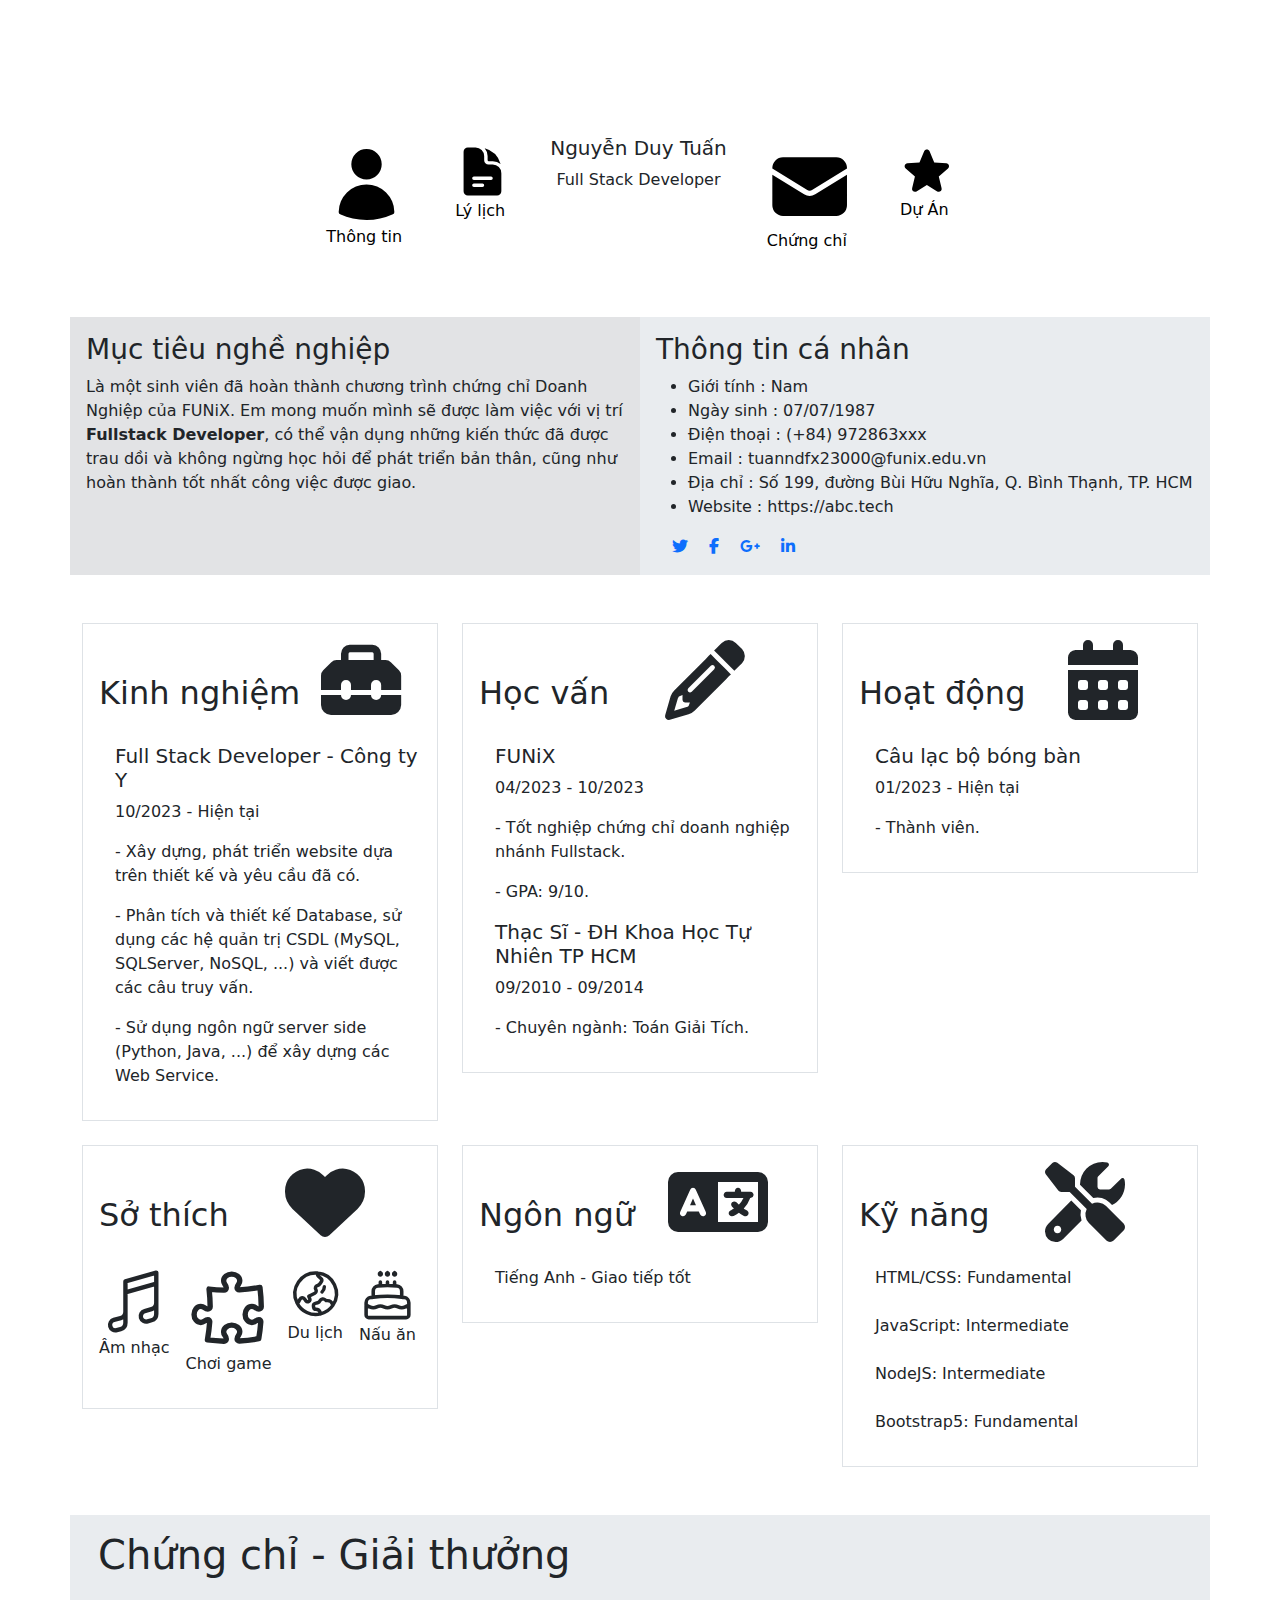
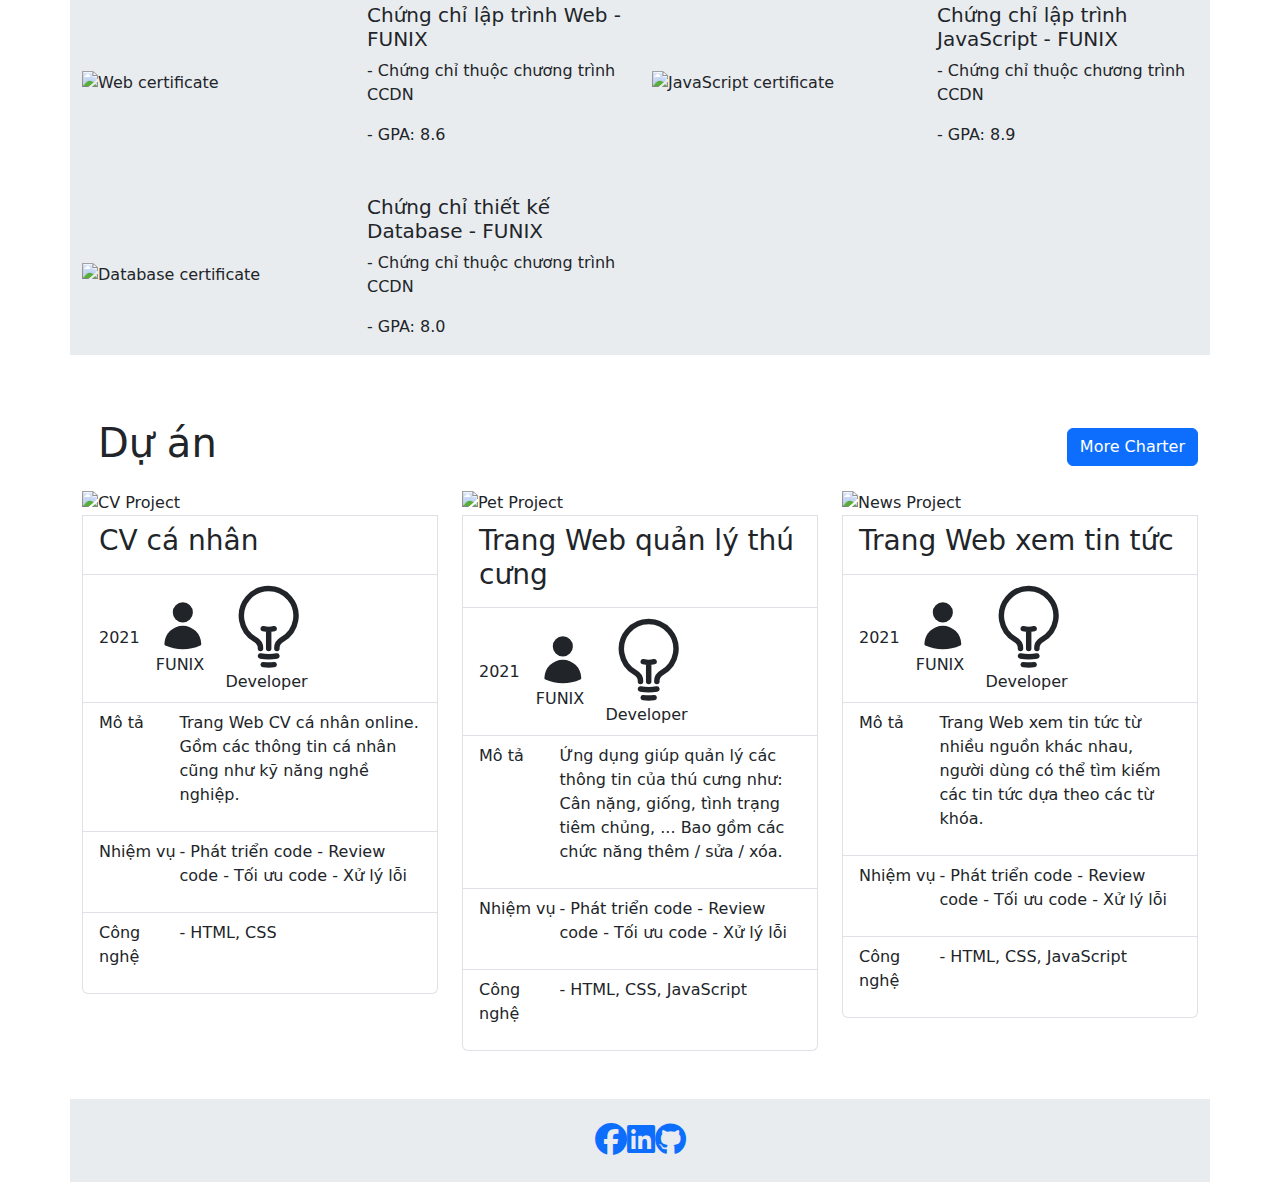
==== index.html @ 99143361 "Update index.html" ====
<!DOCTYPE html>
<html lang="en">
<head>
	<meta charset="UTF-8">
	<meta http-equiv="X-UA-Compatible" content="IE=edge">
	<meta name="viewport" content="width=device-width, initial-scale=1.0">
	<link rel="stylesheet" href="./css/style.css">
	<link rel="stylesheet" href="./css/laptop.css">
	<link rel="stylesheet" href="./css/tablet.css">
	<link rel="stylesheet" href="./css/mobile.css">
	<link rel="stylesheet" href="https://cdnjs.cloudflare.com/ajax/libs/font-awesome/6.4.0/css/all.min.css">
	<link href="https://cdn.jsdelivr.net/npm/bootstrap@5.3.0-alpha3/dist/css/bootstrap.min.css" rel="stylesheet">
	<title>Assignment 03</title>
</head>
<body>
	<!-- Banner -->
	<div id="banner" class="text-white text-center">
		<div class="container bg-img p-3">
			<h1>Nguyễn Duy Tuấn</h1>
			<p class="text-gray">Full Stack Developer</p>
		</div>
	</div>
	<!-- Navbar -->
	<nav class="navbar navbar-expand-lg">
		<div class="container">
			<!-- <div class="me-auto"></div> -->
		  <button class="navbar-toggler" type="button" data-bs-toggle="collapse" data-bs-target="#navbarNav" aria-controls="navbarNav" aria-expanded="false" aria-label="Toggle navigation">
			<span class="navbar-toggler-icon"></span>
		  </button>
		  <div class="collapse navbar-collapse justify-content-center" id="navbarNav">
			<ul class="navbar-nav">
			  <li class="nav-item px-3">
				<a class="nav-link active" aria-current="page" href="#about">
					<svg xmlns="http://www.w3.org/2000/svg" viewBox="0 0 24 24" fill="currentColor" class="nav-icon">
						<path fill-rule="evenodd" d="M7.5 6a4.5 4.5 0 119 0 4.5 4.5 0 01-9 0zM3.751 20.105a8.25 8.25 0 0116.498 0 .75.75 0 01-.437.695A18.683 18.683 0 0112 22.5c-2.786 0-5.433-.608-7.812-1.7a.75.75 0 01-.437-.695z" clip-rule="evenodd" />
					</svg> Thông tin
				</a>
			  </li>
			  <li class="nav-item px-3">
				<a class="nav-link active" href="#job-info">
					<svg xmlns="http://www.w3.org/2000/svg" viewBox="0 0 24 24" fill="currentColor" class="nav-icon">
						<path fill-rule="evenodd" d="M5.625 1.5c-1.036 0-1.875.84-1.875 1.875v17.25c0 1.035.84 1.875 1.875 1.875h12.75c1.035 0 1.875-.84 1.875-1.875V12.75A3.75 3.75 0 0016.5 9h-1.875a1.875 1.875 0 01-1.875-1.875V5.25A3.75 3.75 0 009 1.5H5.625zM7.5 15a.75.75 0 01.75-.75h7.5a.75.75 0 010 1.5h-7.5A.75.75 0 017.5 15zm.75 2.25a.75.75 0 000 1.5H12a.75.75 0 000-1.5H8.25z" clip-rule="evenodd" />
						<path d="M12.971 1.816A5.23 5.23 0 0114.25 5.25v1.875c0 .207.168.375.375.375H16.5a5.23 5.23 0 013.434 1.279 9.768 9.768 0 00-6.963-6.963z" />
					  </svg> Lý lịch
				</a>
			  </li>
			  <li class="nav-item px-3">
				<div class="text-center d-none d-lg-block">
					<h5>Nguyễn Duy Tuấn</h5>
					<p>Full Stack Developer</p>
				</div>
			  </li>
			  <li class="nav-item px-3">
				<a class="nav-link active" href="#certificate">
					<svg xmlns="http://www.w3.org/2000/svg" viewBox="0 0 24 24" fill="currentColor" class="nav-icon">
						<path d="M1.5 8.67v8.58a3 3 0 003 3h15a3 3 0 003-3V8.67l-8.928 5.493a3 3 0 01-3.144 0L1.5 8.67z" />
						<path d="M22.5 6.908V6.75a3 3 0 00-3-3h-15a3 3 0 00-3 3v.158l9.714 5.978a1.5 1.5 0 001.572 0L22.5 6.908z" />
					  </svg> Chứng chỉ
				</a>
			  </li>
			  <li class="nav-item px-3">
				<a class="nav-link active" href="#project">
					<svg xmlns="http://www.w3.org/2000/svg" viewBox="0 0 24 24" fill="currentColor" class="nav-icon">
						<path fill-rule="evenodd" d="M10.788 3.21c.448-1.077 1.976-1.077 2.424 0l2.082 5.007 5.404.433c1.164.093 1.636 1.545.749 2.305l-4.117 3.527 1.257 5.273c.271 1.136-.964 2.033-1.96 1.425L12 18.354 7.373 21.18c-.996.608-2.231-.29-1.96-1.425l1.257-5.273-4.117-3.527c-.887-.76-.415-2.212.749-2.305l5.404-.433 2.082-5.006z" clip-rule="evenodd" />
					  </svg> Dự Án
				</a>
			  </li>
			</ul>
		  </div>
		</div>
	  </nav>
	<!-- About -->
	<section id="about" class="my-5">
		<div class="container">
			<div class="row">
				<div id="target" class="bg-secondary-subtle col-md p-3">
					<h3>Mục tiêu nghề nghiệp</h3>
					<p>
						Là một sinh viên đã hoàn thành chương trình chứng chỉ Doanh
						Nghiệp của FUNiX. Em mong muốn mình sẽ được làm việc với vị
						trí <b>Fullstack Developer</b>, có thể vận dụng những kiến
						thức đã được trau dồi và không ngừng học hỏi để phát triển
						bản thân, cũng như hoàn thành tốt nhất công việc được giao.
					</p>
				</div>
				<div id="personal-info" class="bg-body-secondary col-md p-3">
				<h3>Thông tin cá nhân</h3>
				<ul>
					<li><span>Giới tính</span> : Nam</li>
					<li><span>Ngày sinh</span> : 07/07/1987</li>
					<li><span>Điện thoại</span> : (+84) 972863xxx</li>
					<li><span>Email</span> : tuanndfx23000@funix.edu.vn</li>
					<li><span>Địa chỉ</span> : Số 199, đường Bùi Hữu Nghĩa, Q. Bình Thạnh, TP. HCM</li>
					<li><span>Website</span> : https://abc.tech</li>
				</ul>
				<div class="social ms-3">
					<a href="#"><i class="fab fa-twitter me-3"></i></a>
					<a href="#"><i class="fab fa-facebook-f me-3"></i></a>
					<a href="#"><i class="fab fa-google-plus-g me-3"></i></a>
					<a href="#"><i class="fab fa-linkedin-in"></i></a>
				</div>
			</div>
		</div>
		</div>
	</section>
	<!-- Job Info -->
	<section id="job-info" class="my-5">
		<div class="container">
			<div class="row g-4">
				<div class="col-md-6 col-lg-4">
					<div class="border p-3">
						<div class="d-flex mb-4 align-items-end">
							<h2 class="">Kinh nghiệm</h2>
							<i class="fa fa-toolbox fa-5x ms-auto me-auto card-icon"></i>					  
						</div>
						<div class="ms-3">
							<h5 class="mt-3">Full Stack Developer - Công ty Y</h5>
							<p class="text-xs">10/2023 - <span class="text-bg">Hiện tại</s></p>
							<p>- Xây dựng, phát triển website dựa trên thiết kế và yêu cầu đã có. </p>
							<p>- Phân tích và thiết kế Database, sử dụng các hệ quản trị CSDL (MySQL, SQLServer, NoSQL, ...) và viết được các câu truy vấn.</p>
							<p>- Sử dụng ngôn ngữ server side (Python, Java, ...) để xây dựng các Web Service.</p>
						</div>
					</div>
				</div>
				<div class="col-md-6 col-lg-4">
					<div class="border p-3">
						<div class="d-flex mb-4 align-items-end">
							<h2 class="">Học vấn</h2>
							<i class="fa fa-pencil-alt fa-5x ms-auto me-auto card-icon"></i>			  
						</div>
						<div class="ms-3">
							<h5 class="mt-3"> FUNiX</h5>
							<p class="text-xs">04/2023 - 10/2023</p>
							<p>- Tốt nghiệp chứng chỉ doanh nghiệp nhánh Fullstack.</p>
							<p>- GPA: 9/10.</p>
							<h5 class="mt-3"> Thạc Sĩ - ĐH Khoa Học Tự Nhiên TP HCM</h5>
							<p class="text-xs">09/2010 - 09/2014</p>
							<p>- Chuyên ngành: Toán Giải Tích.</p>
						</div>
					</div>
				</div>
				<div class="col-md-6 col-lg-4">
					<div class="border p-3">
						<div class="d-flex mb-4 align-items-end">
							<h2 class="">Hoạt động</h2>
							<i class="fa fa-calendar-days fa-5x ms-auto me-auto card-icon"></i>
						</div>
						<div class="ms-3">
							<h5 class="mt-3"> Câu lạc bộ bóng bàn</h5>
							<p class="text-xs">01/2023 - <span class="text-bg">Hiện tại</s></p>
							<p>- Thành viên.</p>
						</div>
					</div>
				</div>
				<div class="col-md-6 col-lg-4">
					<div class="border p-3">
						<div class="d-flex mb-4 align-items-end">
							<h2 class="">Sở thích</h2>
							<i class="fa fa-heart fa-5x ms-auto me-auto card-icon"></i>
						</div>
						<div class="d-flex">
							<div class="me-3">
								<svg xmlns="http://www.w3.org/2000/svg" fill="none" viewBox="0 0 24 24" stroke-width="1.5" stroke="currentColor" class="hobby-icon">
									<path stroke-linecap="round" stroke-linejoin="round" d="M9 9l10.5-3m0 6.553v3.75a2.25 2.25 0 01-1.632 2.163l-1.32.377a1.803 1.803 0 11-.99-3.467l2.31-.66a2.25 2.25 0 001.632-2.163zm0 0V2.25L9 5.25v10.303m0 0v3.75a2.25 2.25 0 01-1.632 2.163l-1.32.377a1.803 1.803 0 01-.99-3.467l2.31-.66A2.25 2.25 0 009 15.553z" />
								</svg>				  
								<p class="">Âm nhạc</p>
							</div>
							<div class="me-3">
								<svg xmlns="http://www.w3.org/2000/svg" fill="none" viewBox="0 0 24 24" stroke-width="1.5" stroke="currentColor" class="hobby-icon">
									<path stroke-linecap="round" stroke-linejoin="round" d="M14.25 6.087c0-.355.186-.676.401-.959.221-.29.349-.634.349-1.003 0-1.036-1.007-1.875-2.25-1.875s-2.25.84-2.25 1.875c0 .369.128.713.349 1.003.215.283.401.604.401.959v0a.64.64 0 01-.657.643 48.39 48.39 0 01-4.163-.3c.186 1.613.293 3.25.315 4.907a.656.656 0 01-.658.663v0c-.355 0-.676-.186-.959-.401a1.647 1.647 0 00-1.003-.349c-1.036 0-1.875 1.007-1.875 2.25s.84 2.25 1.875 2.25c.369 0 .713-.128 1.003-.349.283-.215.604-.401.959-.401v0c.31 0 .555.26.532.57a48.039 48.039 0 01-.642 5.056c1.518.19 3.058.309 4.616.354a.64.64 0 00.657-.643v0c0-.355-.186-.676-.401-.959a1.647 1.647 0 01-.349-1.003c0-1.035 1.008-1.875 2.25-1.875 1.243 0 2.25.84 2.25 1.875 0 .369-.128.713-.349 1.003-.215.283-.4.604-.4.959v0c0 .333.277.599.61.58a48.1 48.1 0 005.427-.63 48.05 48.05 0 00.582-4.717.532.532 0 00-.533-.57v0c-.355 0-.676.186-.959.401-.29.221-.634.349-1.003.349-1.035 0-1.875-1.007-1.875-2.25s.84-2.25 1.875-2.25c.37 0 .713.128 1.003.349.283.215.604.401.96.401v0a.656.656 0 00.658-.663 48.422 48.422 0 00-.37-5.36c-1.886.342-3.81.574-5.766.689a.578.578 0 01-.61-.58v0z" />
								</svg>				  
								<p class="">Chơi game</p>
							</div>
							<div class="me-3">
								<svg xmlns="http://www.w3.org/2000/svg" fill="none" viewBox="0 0 24 24" stroke-width="1.5" stroke="currentColor" class="hobby-icon">
									<path stroke-linecap="round" stroke-linejoin="round" d="M12.75 3.03v.568c0 .334.148.65.405.864l1.068.89c.442.369.535 1.01.216 1.49l-.51.766a2.25 2.25 0 01-1.161.886l-.143.048a1.107 1.107 0 00-.57 1.664c.369.555.169 1.307-.427 1.605L9 13.125l.423 1.059a.956.956 0 01-1.652.928l-.679-.906a1.125 1.125 0 00-1.906.172L4.5 15.75l-.612.153M12.75 3.031a9 9 0 00-8.862 12.872M12.75 3.031a9 9 0 016.69 14.036m0 0l-.177-.529A2.25 2.25 0 0017.128 15H16.5l-.324-.324a1.453 1.453 0 00-2.328.377l-.036.073a1.586 1.586 0 01-.982.816l-.99.282c-.55.157-.894.702-.8 1.267l.073.438c.08.474.49.821.97.821.846 0 1.598.542 1.865 1.345l.215.643m5.276-3.67a9.012 9.012 0 01-5.276 3.67m0 0a9 9 0 01-10.275-4.835M15.75 9c0 .896-.393 1.7-1.016 2.25" />
								</svg>				  
								<p class="">Du lịch</p>
							</div>
							<div class="">
								<svg xmlns="http://www.w3.org/2000/svg" fill="none" viewBox="0 0 24 24" stroke-width="1.5" stroke="currentColor" class="hobby-icon">
									<path stroke-linecap="round" stroke-linejoin="round" d="M12 8.25v-1.5m0 1.5c-1.355 0-2.697.056-4.024.166C6.845 8.51 6 9.473 6 10.608v2.513m6-4.87c1.355 0 2.697.055 4.024.165C17.155 8.51 18 9.473 18 10.608v2.513m-3-4.87v-1.5m-6 1.5v-1.5m12 9.75l-1.5.75a3.354 3.354 0 01-3 0 3.354 3.354 0 00-3 0 3.354 3.354 0 01-3 0 3.354 3.354 0 00-3 0 3.354 3.354 0 01-3 0L3 16.5m15-3.38a48.474 48.474 0 00-6-.37c-2.032 0-4.034.125-6 .37m12 0c.39.049.777.102 1.163.16 1.07.16 1.837 1.094 1.837 2.175v5.17c0 .62-.504 1.124-1.125 1.124H4.125A1.125 1.125 0 013 20.625v-5.17c0-1.08.768-2.014 1.837-2.174A47.78 47.78 0 016 13.12M12.265 3.11a.375.375 0 11-.53 0L12 2.845l.265.265zm-3 0a.375.375 0 11-.53 0L9 2.845l.265.265zm6 0a.375.375 0 11-.53 0L15 2.845l.265.265z" />
								</svg>				  
								<p class="">Nấu ăn</p>
							</div>
						</div>
					</div>
				</div>
				<div class="col-md-6 col-lg-4">
					<div class="border p-3">
						<div class="d-flex mb-4 align-items-end">
							<h2 class="">Ngôn ngữ</h2>
							<i class="fa fa-language fa-5x ms-auto me-auto card-icon"></i>			  
						</div>
						<div class="ms-3">
							<p class="text">Tiếng Anh - Giao tiếp tốt</p>
							<div class="bars">
								<div class="bar bar-fill"></div>
								<div class="bar bar-fill"></div>
								<div class="bar"></div>
							</div>
						</div>
					</div>
				</div>
				<div class="col-md-6 col-lg-4">
					<div class="border p-3">
						<div class="d-flex mb-4 align-items-end">
							<h2 class="">Kỹ năng</h2>
							<i class="fa fa-screwdriver-wrench fa-5x ms-auto me-auto card-icon"></i>
						</div>
						<div class="ms-3">
							<div class="mt-4">
								<p class="text">HTML/CSS: Fundamental</p>
								<div class="bars">
									<div class="bar bar-fill"></div>
									<div class="bar"></div>
									<div class="bar"></div>
								</div>
							</div>
							<div class="mt-4">
								<p class="text">JavaScript: Intermediate</p>
								<div class="bars">
									<div class="bar bar-fill"></div>
									<div class="bar bar-fill"></div>
									<div class="bar"></div>
								</div>
							</div>	  
							<div class="mt-4">
								<p class="text">NodeJS: Intermediate</p>
								<div class="bars">
									<div class="bar bar-fill"></div>
									<div class="bar bar-fill"></div>
									<div class="bar"></div>
								</div>
							</div>
							<div class="mt-4">
								<p class="text">Bootstrap5: Fundamental</p>
								<div class="bars">
									<div class="bar bar-fill"></div>
									<div class="bar"></div>
									<div class="bar"></div>
								</div>
							</div>
						</div>
					</div>
				</div>
			</div>
	</section>
	<!-- Certificate -->
	<section id="certificate" class="my-5">
		<div class="container bg-body-secondary">
			<h1 class="p-3">Chứng chỉ - Giải thưởng</h1>
			<div class="row">
				<div class="col-md-6">
					<div class="cell-1 row align-items-center">
						<div class="col-lg">
							<img class="img-fluid" src="./images/Cert_WEB.png" alt="Web certificate">
						</div>
						<div class="col-lg">
							<h5>Chứng chỉ lập trình Web - FUNIX</h5>
							<p>- Chứng chỉ thuộc chương trình CCDN</p>
							<p>- GPA: 8.6</p>
						</div>
					</div>
				</div>
				<div class="col-md-6">
					<div class="cell-2 row align-items-center">
						<div class="col-lg">
							<img class="img-fluid" src="./images/Cert_PRF.png" alt="JavaScript certificate">
						</div>
						<div class="col-lg">
							<h5>Chứng chỉ lập trình JavaScript - FUNIX</h5>
							<p>- Chứng chỉ thuộc chương trình CCDN</p>
							<p>- GPA: 8.9</p>
						</div>
					</div>
				</div>
			</div>
			<div class="row cell-3 pt-md-3 mt-md-3">
				<div class="col-md-6">
					<div class="row align-items-center">
						<div class="col-lg">
							<img class="img-fluid" src="./images/Cert_DBI.png" alt="Database certificate">
						</div>
						<div class="col-lg">
							<h5>Chứng chỉ thiết kế Database - FUNIX</h5>
							<p>- Chứng chỉ thuộc chương trình CCDN</p>
							<p>- GPA: 8.0</p>
						</div>
					</div>
				</div>
			</div>
		</div>
	</section>
	<!-- Project -->
	<section id="project" class="my-5">
		<div class="container">
			<div class="d-flex justify-content-start align-items-center">
				<h1 class="p-3 me-auto">Dự án</h1>
				<a href="./digital-cv.html" class="btn btn-primary">More Charter</a>
			</div>
			<div class="row">
				<div class="col-md mb-3 mb-md-0">
					<ul class="list-group">
						<img class="img-fluid" src="./images/project_1.png" alt="CV Project">
						<li class="list-group-item"><h3>CV cá nhân</h3></li>
						<li class="list-group-item">
							<div class="d-md-flex align-items-center justify-content-start">
								<div class="me-md-3 mb-2 mb-md-0">
									<span class="text-bg">2021</span>
								</div>
								<div class="d-lg-flex align-items-center justify-content-start">
									<div class="me-lg-3 mb-2 mb-md-0"><svg xmlns="http://www.w3.org/2000/svg" viewBox="0 0 24 24" fill="currentColor" class="icon-1">
										<path fill-rule="evenodd" d="M7.5 6a4.5 4.5 0 119 0 4.5 4.5 0 01-9 0zM3.751 20.105a8.25 8.25 0 0116.498 0 .75.75 0 01-.437.695A18.683 18.683 0 0112 22.5c-2.786 0-5.433-.608-7.812-1.7a.75.75 0 01-.437-.695z" clip-rule="evenodd" />
									</svg>
									FUNIX</div>
									<div><svg xmlns="http://www.w3.org/2000/svg" fill="none" viewBox="0 0 24 24" stroke-width="1.5" stroke="currentColor" class="icon-2">
										<path stroke-linecap="round" stroke-linejoin="round" d="M12 18v-5.25m0 0a6.01 6.01 0 001.5-.189m-1.5.189a6.01 6.01 0 01-1.5-.189m3.75 7.478a12.06 12.06 0 01-4.5 0m3.75 2.383a14.406 14.406 0 01-3 0M14.25 18v-.192c0-.983.658-1.823 1.508-2.316a7.5 7.5 0 10-7.517 0c.85.493 1.509 1.333 1.509 2.316V18" />
									</svg>
									Developer</div>
								</div>
							</div>
						</li>
						<li class="list-group-item">
							<div class="d-flex">
								<p class="w-25">Mô tả</p>
								<p class="w-75">Trang Web CV cá nhân online. Gồm các thông tin cá nhân cũng như kỹ năng nghề nghiệp.</p>
							</div>
						</li>
						<li class="list-group-item">
							<div class="d-flex">
								<p class="w-25">Nhiệm vụ</p>
								<p class="w-75">- Phát triển code - Review code - Tối ưu code - Xử lý lỗi</p>
							</div>
						</li>
						<li class="list-group-item">
							<div class="d-flex">
								<p class="w-25">Công nghệ</p>
								<p class="w-75">- HTML, CSS</p>
							</div>
						</li>
					</ul>
				</div>
				<div class="col-md mb-3 mb-md-0">
					<ul class="list-group">
						<img class="img-fluid" src="./images/project_2.png" alt="Pet Project">
						<li class="list-group-item"><h3>Trang Web quản lý thú cưng</h3></li>
						<li class="list-group-item">
							<div class="d-md-flex align-items-center justify-content-start">
								<div class="me-md-3 mb-2 mb-md-0">
									<span class="text-bg">2021</span>
								</div>
								<div class="d-lg-flex align-items-center justify-content-start">
									<div class="me-lg-3 mb-2 mb-md-0"><svg xmlns="http://www.w3.org/2000/svg" viewBox="0 0 24 24" fill="currentColor" class="icon-1">
										<path fill-rule="evenodd" d="M7.5 6a4.5 4.5 0 119 0 4.5 4.5 0 01-9 0zM3.751 20.105a8.25 8.25 0 0116.498 0 .75.75 0 01-.437.695A18.683 18.683 0 0112 22.5c-2.786 0-5.433-.608-7.812-1.7a.75.75 0 01-.437-.695z" clip-rule="evenodd" />
									</svg>
									FUNIX</div>
									<div><svg xmlns="http://www.w3.org/2000/svg" fill="none" viewBox="0 0 24 24" stroke-width="1.5" stroke="currentColor" class="icon-2">
										<path stroke-linecap="round" stroke-linejoin="round" d="M12 18v-5.25m0 0a6.01 6.01 0 001.5-.189m-1.5.189a6.01 6.01 0 01-1.5-.189m3.75 7.478a12.06 12.06 0 01-4.5 0m3.75 2.383a14.406 14.406 0 01-3 0M14.25 18v-.192c0-.983.658-1.823 1.508-2.316a7.5 7.5 0 10-7.517 0c.85.493 1.509 1.333 1.509 2.316V18" />
									</svg>
									Developer</div>
								</div>
							</div>
						</li>
						<li class="list-group-item">
							<div class="d-flex">
								<p class="w-25">Mô tả</p>
								<p class="w-75">Ứng dụng giúp quản lý các thông tin của thú cưng như: Cân nặng, giống, tình trạng tiêm chủng, ... Bao gồm các chức năng thêm / sửa / xóa.</p>
							</div>
						</li>
						<li class="list-group-item">
							<div class="d-flex">
								<p class="w-25">Nhiệm vụ</p>
								<p class="w-75">- Phát triển code - Review code - Tối ưu code - Xử lý lỗi</p>
							</div>
						</li>
						<li class="list-group-item">
							<div class="d-flex">
								<p class="w-25">Công nghệ</p>
								<p class="w-75">- HTML, CSS, JavaScript</p>
							</div>
						</li>
					</ul>
				</div>
				<div class="col-md">
					<ul class="list-group">
						<img class="img-fluid" src="./images/project_3.png" alt="News Project">
						<li class="list-group-item"><h3>Trang Web xem tin tức</h3></li>
						<li class="list-group-item">
							<div class="d-md-flex align-items-center justify-content-start">
								<div class="me-md-3 mb-2 mb-md-0">
									<span class="text-bg">2021</span>
								</div>
								<div class="d-lg-flex align-items-center justify-content-start">
									<div class="me-lg-3 mb-2 mb-md-0"><svg xmlns="http://www.w3.org/2000/svg" viewBox="0 0 24 24" fill="currentColor" class="icon-1">
										<path fill-rule="evenodd" d="M7.5 6a4.5 4.5 0 119 0 4.5 4.5 0 01-9 0zM3.751 20.105a8.25 8.25 0 0116.498 0 .75.75 0 01-.437.695A18.683 18.683 0 0112 22.5c-2.786 0-5.433-.608-7.812-1.7a.75.75 0 01-.437-.695z" clip-rule="evenodd" />
									</svg>
									FUNIX</div>
									<div><svg xmlns="http://www.w3.org/2000/svg" fill="none" viewBox="0 0 24 24" stroke-width="1.5" stroke="currentColor" class="icon-2">
										<path stroke-linecap="round" stroke-linejoin="round" d="M12 18v-5.25m0 0a6.01 6.01 0 001.5-.189m-1.5.189a6.01 6.01 0 01-1.5-.189m3.75 7.478a12.06 12.06 0 01-4.5 0m3.75 2.383a14.406 14.406 0 01-3 0M14.25 18v-.192c0-.983.658-1.823 1.508-2.316a7.5 7.5 0 10-7.517 0c.85.493 1.509 1.333 1.509 2.316V18" />
									</svg>
									Developer</div>
								</div>
							</div>
						</li>
						<li class="list-group-item">
							<div class="d-flex">
								<p class="w-25">Mô tả</p>
								<p class="w-75">Trang Web xem tin tức từ nhiều nguồn khác nhau, người dùng có thể tìm kiếm các tin tức dựa theo các từ khóa.</p>
							</div>
						</li>
						<li class="list-group-item">
							<div class="d-flex">
								<p class="w-25">Nhiệm vụ</p>
								<p class="w-75">- Phát triển code - Review code - Tối ưu code - Xử lý lỗi</p>
							</div>
						</li>
						<li class="list-group-item">
							<div class="d-flex">
								<p class="w-25">Công nghệ</p>
								<p class="w-75">- HTML, CSS, JavaScript</p>
							</div>
						</li>
					</ul>
				</div>
			</div>
		</div>
	</section>
	<!-- Footer -->
	<section id="footer" class="mt-5">
		<div class="container bg-body-secondary">
			<div class="p-4 d-flex justify-content-center align-items-center icons">
					<a href="#"><i class="fab fa-facebook fa-2x"></i></a>
					<a href="#"><i class="fab fa-linkedin fa-2x"></i></a>
					<a href="#"><i class="fab fa-github fa-2x"></i></a>
			</div>
		</div>
	</section>

	<script src="https://cdn.jsdelivr.net/npm/bootstrap@5.3.0-alpha3/dist/js/bootstrap.bundle.min.js"></script>

</body>
</html>
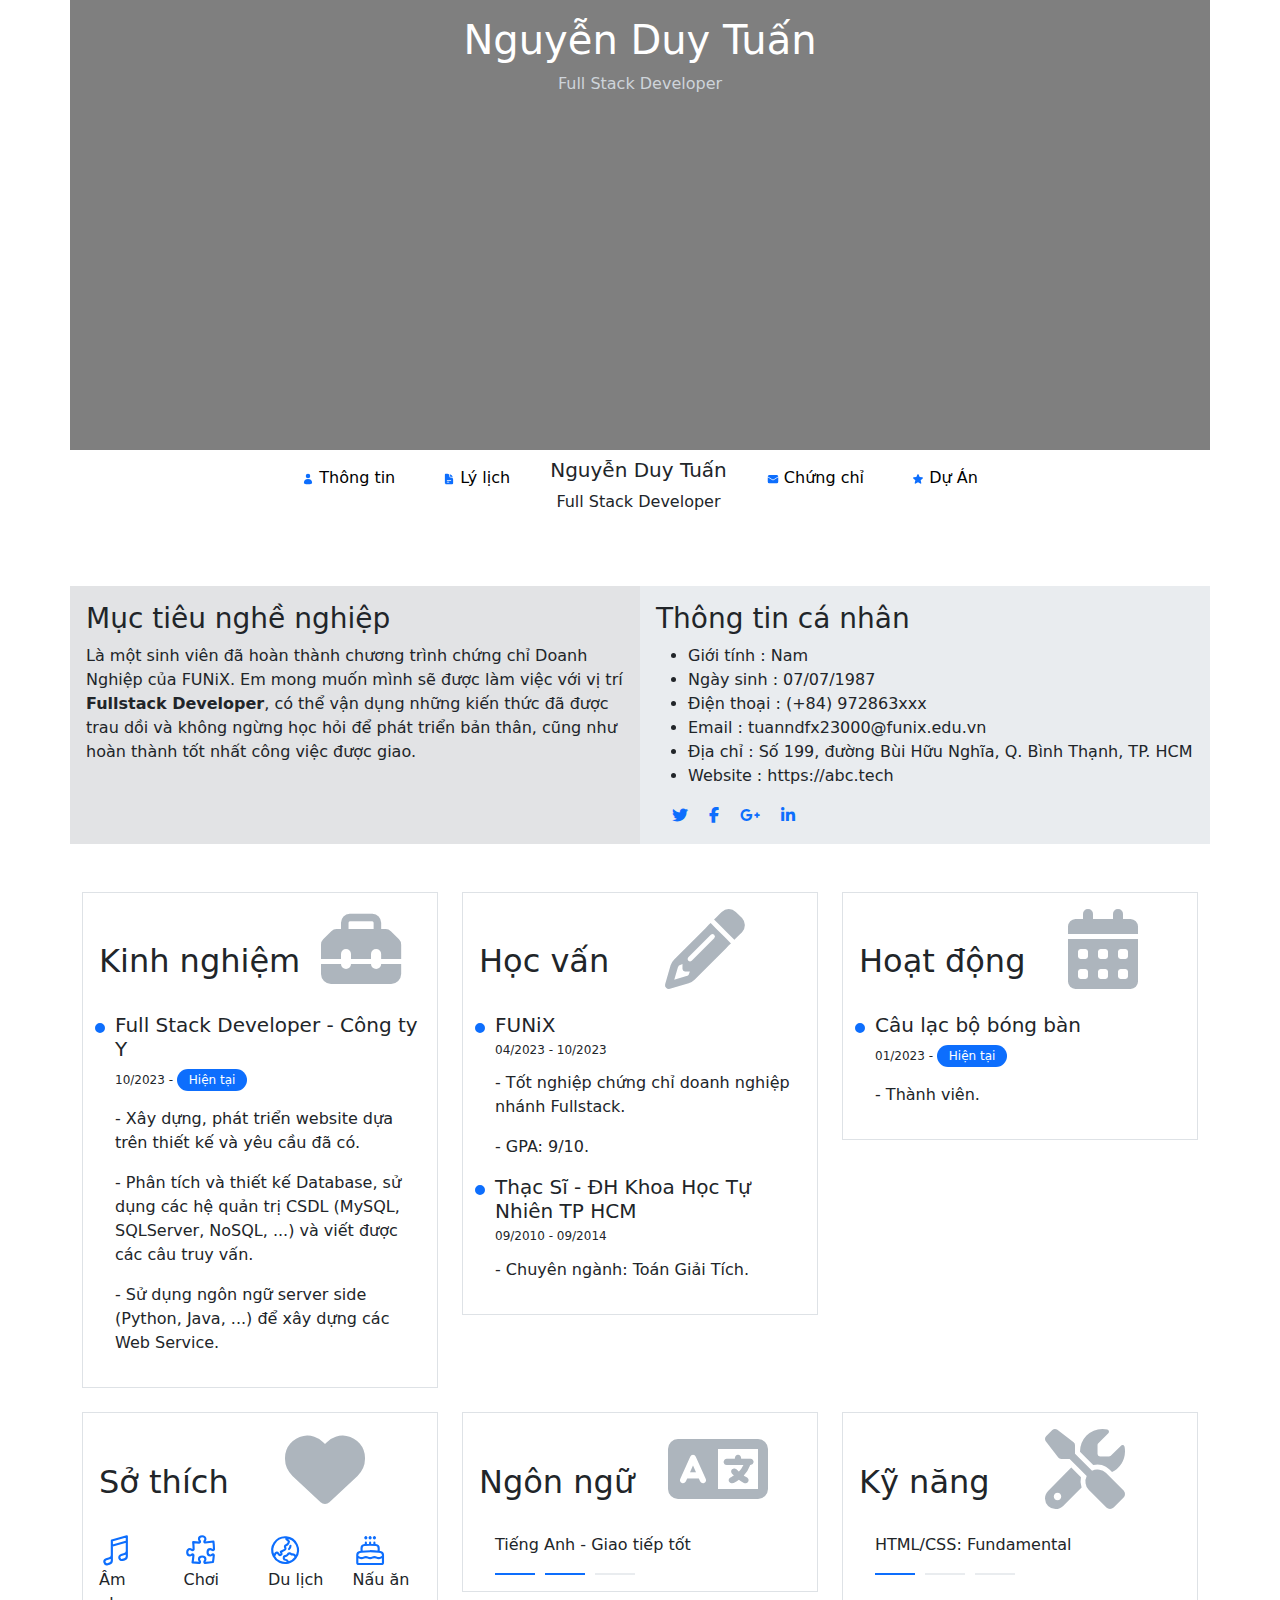
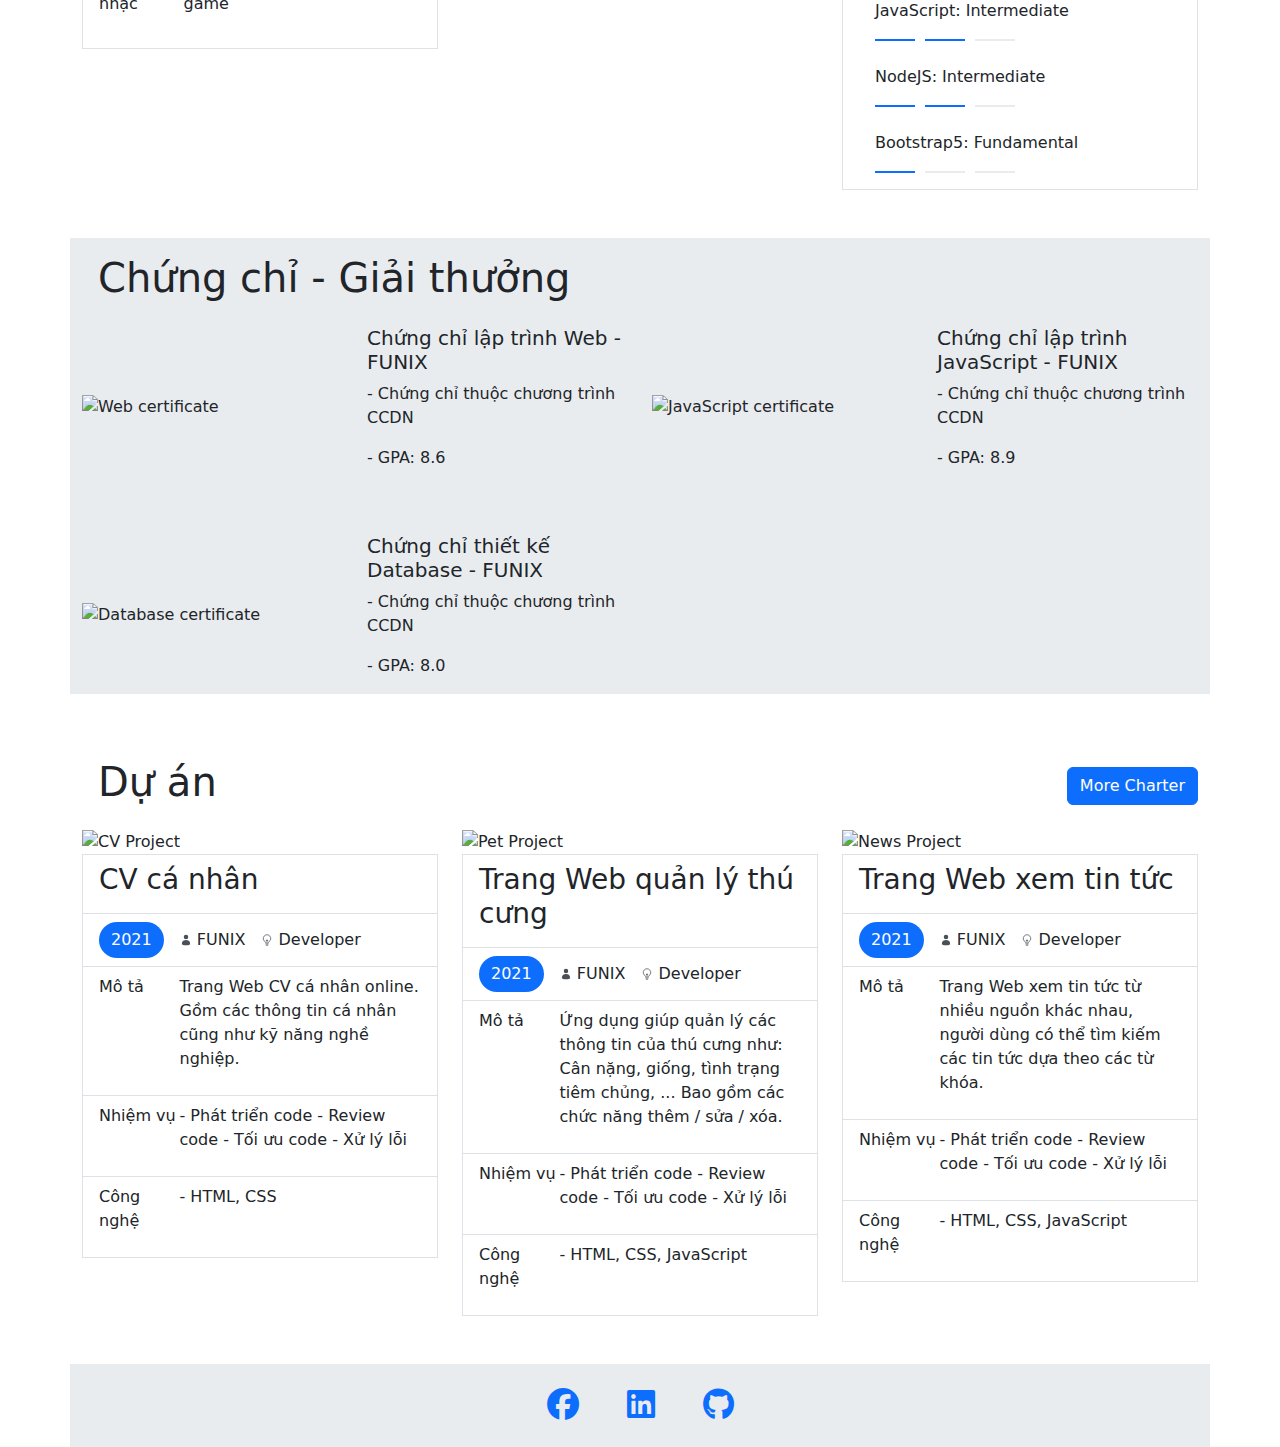
==== commit 044901f6: "Update index.html" ====
--- a/index.html
+++ b/index.html
@@ -252,7 +252,7 @@
 			<h1 class="p-3">Chứng chỉ - Giải thưởng</h1>
 			<div class="row">
 				<div class="col-md-6">
-					<div class="cell-1 row align-items-center">
+					<div class="cell-1 row align-items-center mb-lg-4">
 						<div class="col-lg">
 							<img class="img-fluid" src="./images/Cert_WEB.png" alt="Web certificate">
 						</div>
@@ -264,7 +264,7 @@
 					</div>
 				</div>
 				<div class="col-md-6">
-					<div class="cell-2 row align-items-center">
+					<div class="cell-2 row align-items-center mb-lg-4">
 						<div class="col-lg">
 							<img class="img-fluid" src="./images/Cert_PRF.png" alt="JavaScript certificate">
 						</div>
@@ -276,7 +276,7 @@
 					</div>
 				</div>
 			</div>
-			<div class="row cell-3 pt-md-3 mt-md-3">
+			<div class="row cell-3 pt-md-4">
 				<div class="col-md-6">
 					<div class="row align-items-center">
 						<div class="col-lg">
--- a/css/style.css
+++ b/css/style.css
@@ -0,0 +1,128 @@
+:root {
+    --primary-color: #0d6efd;
+    --dark-color: #212529;
+    --light-color: #f8f9fa;
+    --gray-200: #e9ecef;
+    --gray-300: #dee2e6;
+    --gray-400: #ced4da;
+    --gray-500: #adb5bd;
+    --secondary-color: #6c757d;
+    --gray-700: #495057;
+}
+
+.bg-img {
+    background-image: linear-gradient(rgba(0,0,0,0.5), rgba(0,0,0,0.5)), url("../images/banner.jpg");
+    background-size: cover;
+    background-position: center;
+    height: 450px;
+}
+
+.text-gray {
+    color: var(--gray-400);
+}
+
+.nav-icon {
+    width: 12px;
+    height: 12px;
+    fill: var(--primary-color);
+}
+
+.card-icon {
+    color: var(--gray-500);
+}
+
+.text-bg {
+    background-color: var(--primary-color);
+    color: #fff;
+    padding: 6px 12px;
+    border-radius: 100px;
+    display: inline-block;
+}
+
+.text-xs {
+    font-size: 12px;
+    line-height: 0.9;
+}
+
+#job-info h5 {
+    position: relative;
+}
+
+#job-info h5::after {
+    content: "";
+    position: absolute;
+    left: -20px;
+    top: 10px;
+    border: 5px solid var(--primary-color);
+    border-radius: 50%;
+    display: block;
+}
+
+.hobby-icon {
+    width: 50%;
+    stroke: var(--primary-color);
+}
+
+.bars {
+    display: flex;
+    gap: 10px;
+    justify-content: flex-start;
+}
+
+.bar {
+    width: 40px;
+    border-bottom: 2px solid var(--gray-200);
+}
+
+.bar-fill {
+    border-bottom: 2px solid var(--primary-color);
+}
+
+.icon-1 {
+    width: 12px;
+    height: 12px;
+    fill: var(--gray-700);
+}
+
+.icon-2 {
+    width: 12px;
+    height: 12px;
+    stroke: var(--gray-700);
+}
+
+#project .list-group {
+    border-radius: 0;
+}
+
+#footer .icons {
+    gap: 3rem;
+}
+
+#footer a {
+    text-decoration: none;
+}
+
+#charter h3 {
+    border-bottom: 1px solid var(--gray-400);
+}
+
+#charter .bd {
+    border-bottom: 1px solid var(--gray-300);
+}
+
+#charter .number {
+    background-color: violet;
+    border: 1px solid var(--gray-700);
+    color: white;
+    border-radius: 100%;
+    width: 50px;
+    height: 50px;
+    text-align: center;
+    font-size: 1.5rem;
+    line-height: 1.9;
+    margin-right: 0.5rem;
+}
+
+#charter .text {
+    border-bottom: 1px dotted var(--primary-color);
+}
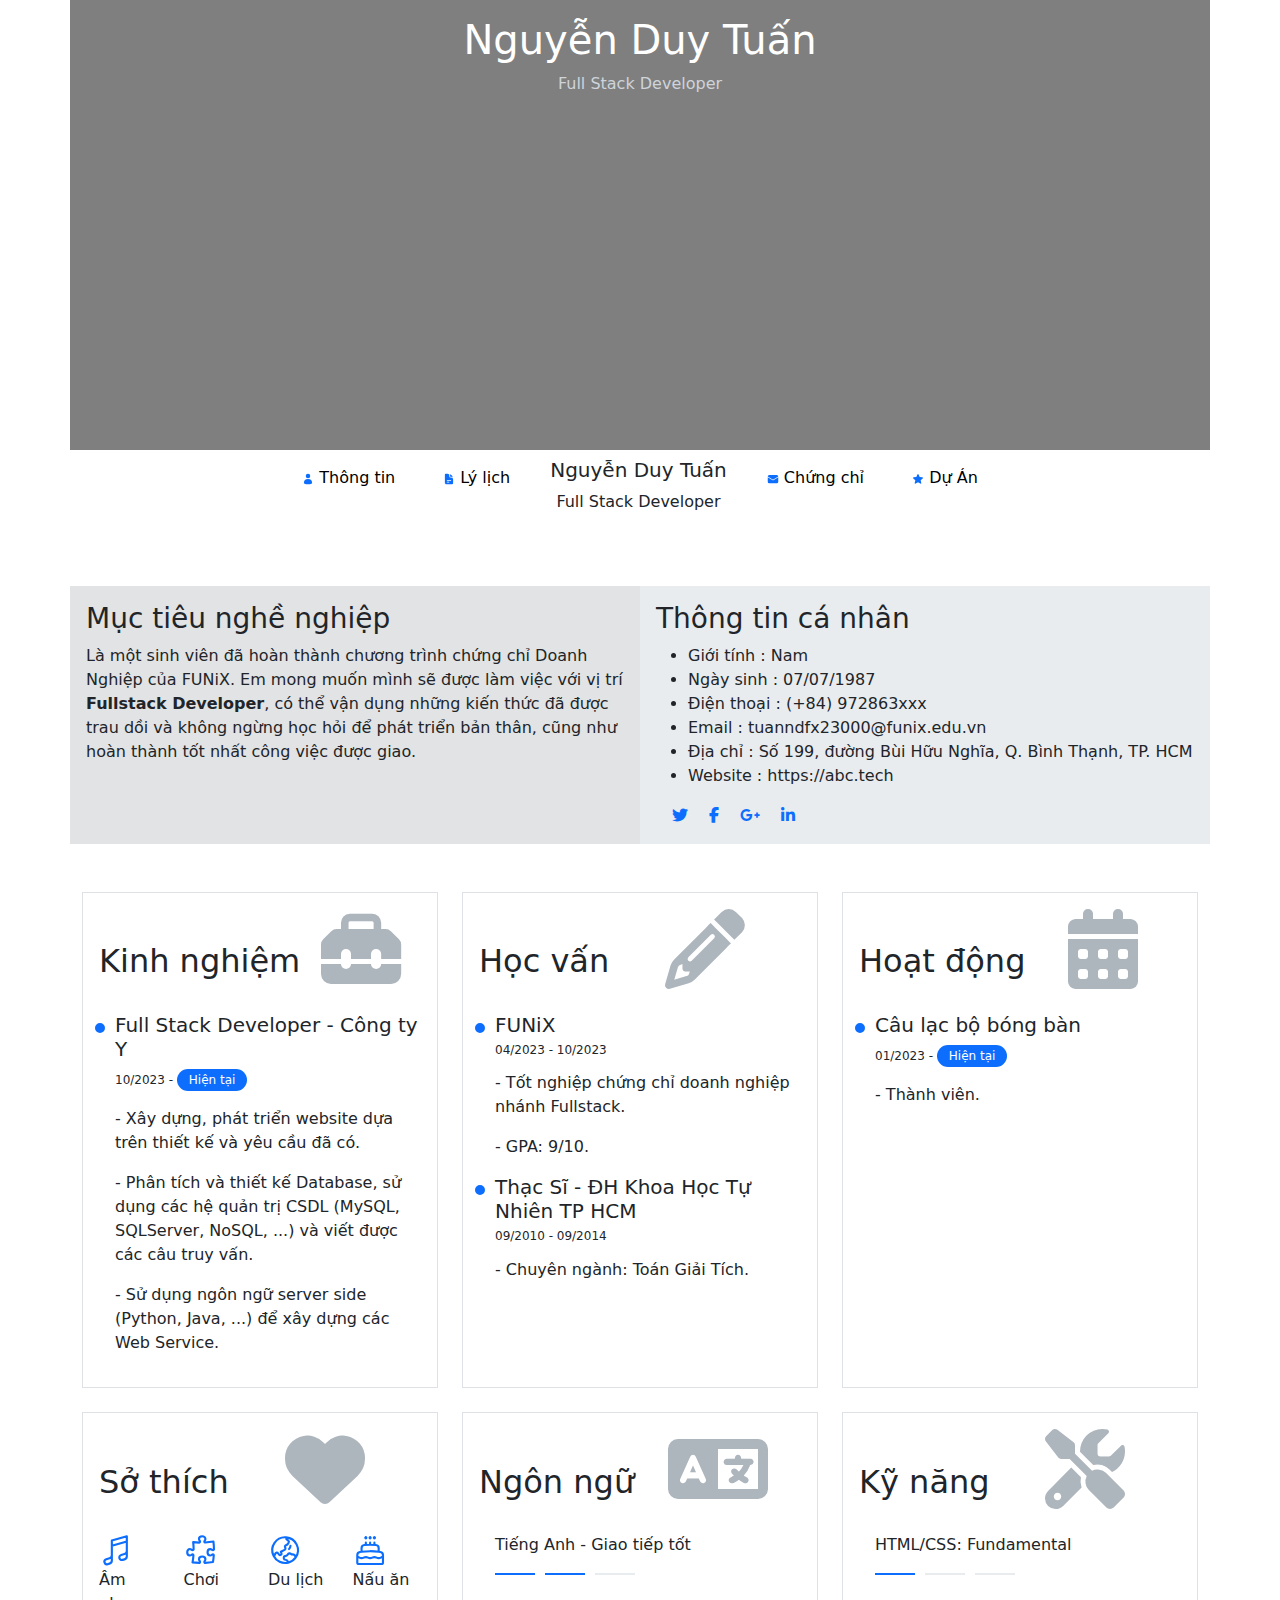
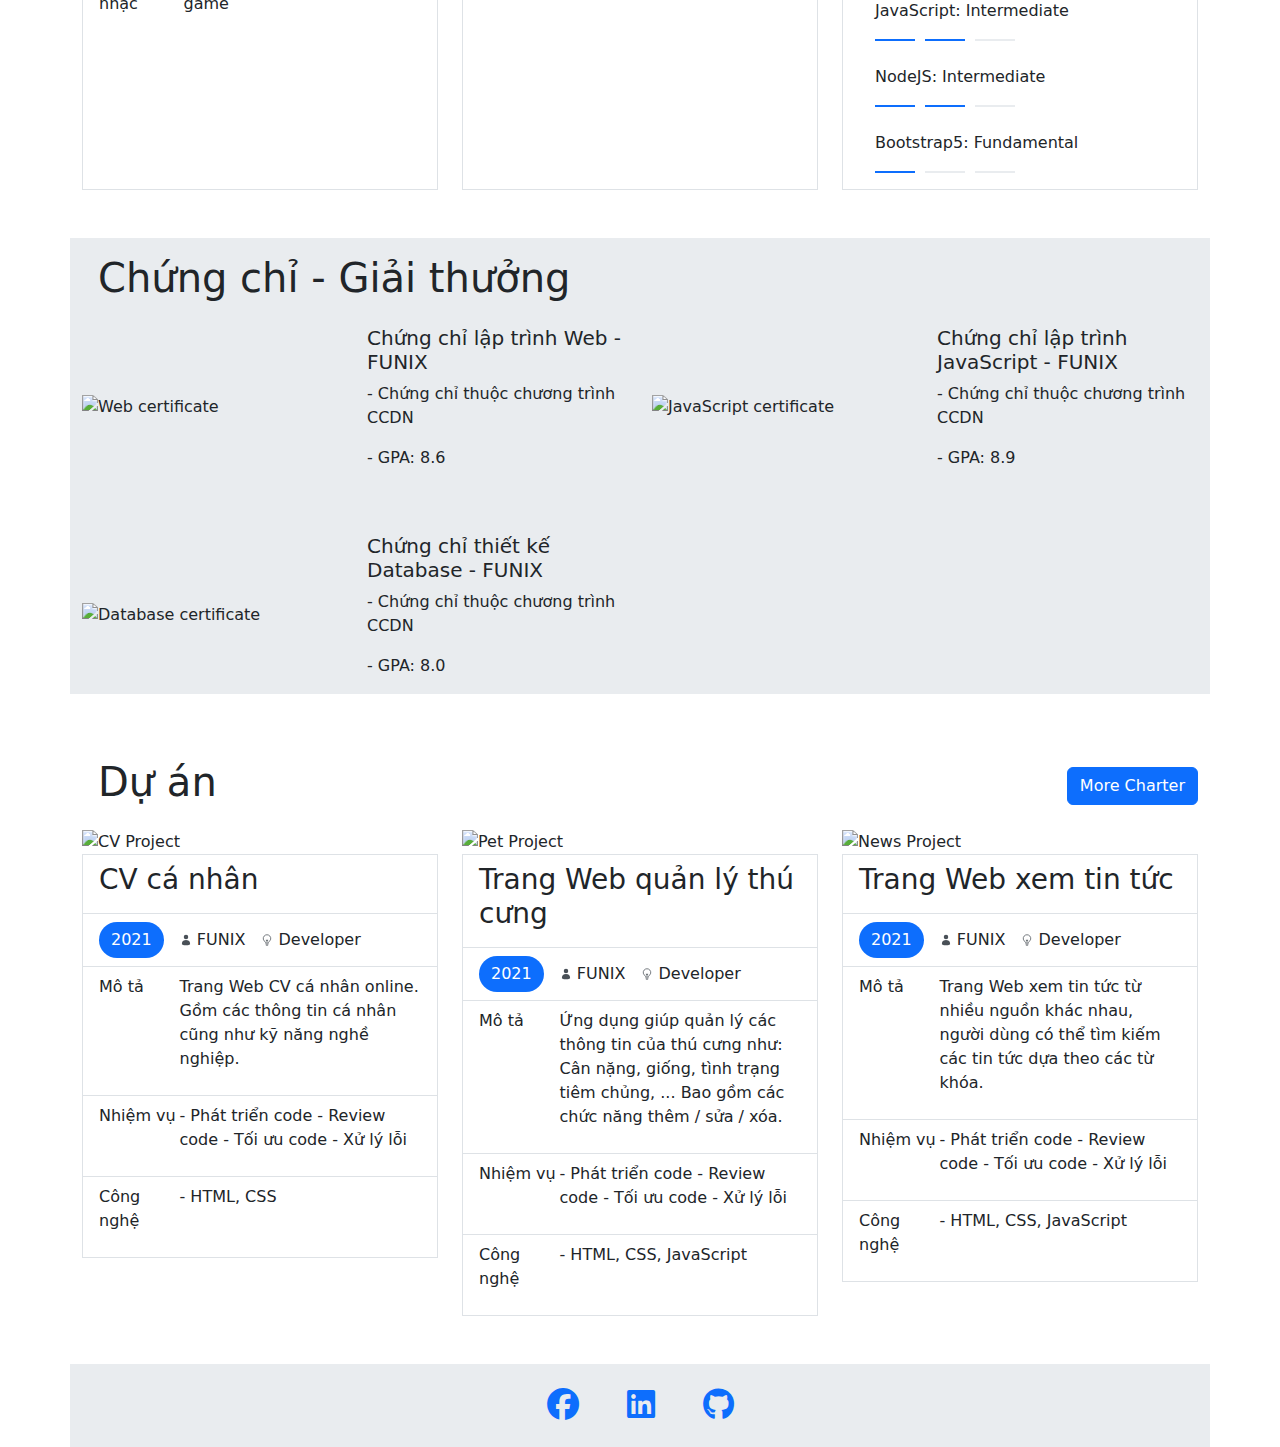
==== commit 02d79538: "Update index.html" ====
--- a/index.html
+++ b/index.html
@@ -10,7 +10,7 @@
 	<link rel="stylesheet" href="./css/mobile.css">
 	<link rel="stylesheet" href="https://cdnjs.cloudflare.com/ajax/libs/font-awesome/6.4.0/css/all.min.css">
 	<link href="https://cdn.jsdelivr.net/npm/bootstrap@5.3.0-alpha3/dist/css/bootstrap.min.css" rel="stylesheet">
-	<title>Assignment 03</title>
+	<title>Digital CV</title>
 </head>
 <body>
 	<!-- Banner -->
@@ -108,7 +108,7 @@
 		<div class="container">
 			<div class="row g-4">
 				<div class="col-md-6 col-lg-4">
-					<div class="border p-3">
+					<div class="border p-3 h-100">
 						<div class="d-flex mb-4 align-items-end">
 							<h2 class="">Kinh nghiệm</h2>
 							<i class="fa fa-toolbox fa-5x ms-auto me-auto card-icon"></i>					  
@@ -123,7 +123,7 @@
 					</div>
 				</div>
 				<div class="col-md-6 col-lg-4">
-					<div class="border p-3">
+					<div class="border p-3 h-100">
 						<div class="d-flex mb-4 align-items-end">
 							<h2 class="">Học vấn</h2>
 							<i class="fa fa-pencil-alt fa-5x ms-auto me-auto card-icon"></i>			  
@@ -140,7 +140,7 @@
 					</div>
 				</div>
 				<div class="col-md-6 col-lg-4">
-					<div class="border p-3">
+					<div class="border p-3 h-100">
 						<div class="d-flex mb-4 align-items-end">
 							<h2 class="">Hoạt động</h2>
 							<i class="fa fa-calendar-days fa-5x ms-auto me-auto card-icon"></i>
@@ -153,7 +153,7 @@
 					</div>
 				</div>
 				<div class="col-md-6 col-lg-4">
-					<div class="border p-3">
+					<div class="border p-3 h-100">
 						<div class="d-flex mb-4 align-items-end">
 							<h2 class="">Sở thích</h2>
 							<i class="fa fa-heart fa-5x ms-auto me-auto card-icon"></i>
@@ -187,7 +187,7 @@
 					</div>
 				</div>
 				<div class="col-md-6 col-lg-4">
-					<div class="border p-3">
+					<div class="border p-3 h-100">
 						<div class="d-flex mb-4 align-items-end">
 							<h2 class="">Ngôn ngữ</h2>
 							<i class="fa fa-language fa-5x ms-auto me-auto card-icon"></i>			  
@@ -203,7 +203,7 @@
 					</div>
 				</div>
 				<div class="col-md-6 col-lg-4">
-					<div class="border p-3">
+					<div class="border p-3 h-100">
 						<div class="d-flex mb-4 align-items-end">
 							<h2 class="">Kỹ năng</h2>
 							<i class="fa fa-screwdriver-wrench fa-5x ms-auto me-auto card-icon"></i>
